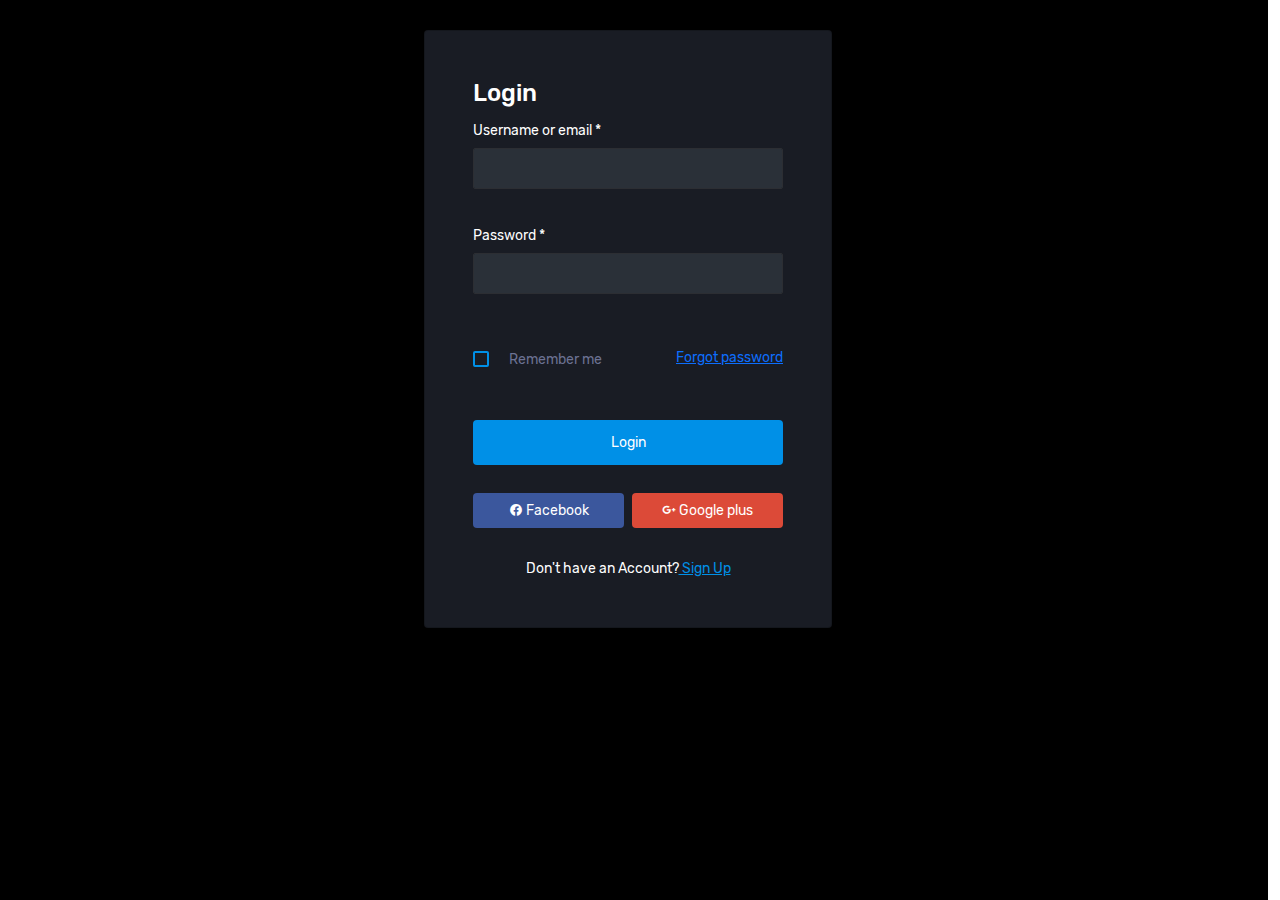
==== pages/samples/login.html @ f4b61c81 "Update login.html" ====
<!DOCTYPE html>
<html lang="en">
  <head>
    <!-- Required meta tags -->
    <meta charset="utf-8">
    <meta name="viewport" content="width=device-width, initial-scale=1, shrink-to-fit=no">
    <title>Corona Admin</title>
    <!-- plugins:css -->
    <link rel="stylesheet" href="../../assets/vendors/mdi/css/materialdesignicons.min.css">
    <link rel="stylesheet" href="../../assets/vendors/ti-icons/css/themify-icons.css">
    <link rel="stylesheet" href="../../assets/vendors/css/vendor.bundle.base.css">
    <link rel="stylesheet" href="../../assets/vendors/font-awesome/css/font-awesome.min.css">
    <!-- endinject -->
    <!-- Plugin css for this page -->
    <!-- End plugin css for this page -->
    <!-- inject:css -->
    <!-- endinject -->
    <!-- Layout styles -->
    <link rel="stylesheet" href="../../assets/css/style.css">
    <!-- End layout styles -->
    <link rel="shortcut icon" href="../../assets/images/favicon.png" />
  </head>
  <body>
    <div class="container-scroller">
      <div class="container-fluid page-body-wrapper full-page-wrapper">
        <div class="row w-100">
          <div class="content-wrapper align-items-center auth">
            <div class="card col-lg-4 mx-auto">
              <div class="card-body px-5 py-5">
                <h3 class="card-title text-start mb-3">Login</h3>
                <form>
                  <div class="form-group">
                    <label>Username or email *</label>
                    <input type="text" class="form-control p_input">
                  </div>
                  <div class="form-group">
                    <label>Password *</label>
                    <input type="text" class="form-control p_input">
                  </div>
                  <div class="form-group d-flex align-items-center justify-content-between">
                    <div class="form-check">
                      <label class="form-check-label">
                        <input type="checkbox" class="form-check-input"> Remember me </label>
                    </div>
                    <a href="#" class="forgot-pass">Forgot password</a>
                  </div>
                  <div class="text-center d-grid gap-2">
                    <button type="submit" class="btn btn-primary btn-block enter-btn">Login</button>
                  </div>
                  <div class="d-flex">
                    <button class="btn btn-facebook me-2 col">
                      <i class="mdi mdi-facebook"></i> Facebook </button>
                    <button class="btn btn-google col">
                      <i class="mdi mdi-google-plus"></i> Google plus </button>
                  </div>
                  <p class="sign-up">Don't have an Account?<a href="#"> Sign Up</a></p>
                </form>
              </div>
            </div>
          </div>
          <!-- content-wrapper ends -->
        </div>
        <!-- row ends -->
      </div>
      <!-- page-body-wrapper ends -->
    </div>
    <!-- container-scroller -->
    <!-- plugins:js -->
    <script src="../../assets/vendors/js/vendor.bundle.base.js"></script>
    <!-- endinject -->
    <!-- Plugin js for this page -->
    <!-- End plugin js for this page -->
    <!-- inject:js -->
    <script src="../../assets/js/off-canvas.js"></script>
    <script src="../../assets/js/misc.js"></script>
    <script src="../../assets/js/settings.js"></script>
    <script src="../../assets/js/todolist.js"></script>
    <!-- endinject -->
  </body>
</html>
---- assets/vendors/ti-icons/css/themify-icons.css ----
@font-face {
	font-family: 'themify';
	src:url('../fonts/themify.eot');
	src:url('../fonts/themify.eot?#iefix') format('embedded-opentype'),
		url('../fonts/themify.woff') format('woff'),
		url('../fonts/themify.ttf') format('truetype'),
		url('../fonts/themify.svg') format('svg');
	font-weight: normal;
	font-style: normal;
}

[class^="ti-"], [class*=" ti-"] {
	font-family: 'themify';
	speak: none;
	font-style: normal;
	font-weight: normal;
	font-variant: normal;
	text-transform: none;
	line-height: 1;

	/* Better Font Rendering =========== */
	-webkit-font-smoothing: antialiased;
	-moz-osx-font-smoothing: grayscale;
}

.ti-wand:before {
	content: "\e600";
}
.ti-volume:before {
	content: "\e601";
}
.ti-user:before {
	content: "\e602";
}
.ti-unlock:before {
	content: "\e603";
}
.ti-unlink:before {
	content: "\e604";
}
.ti-trash:before {
	content: "\e605";
}
.ti-thought:before {
	content: "\e606";
}
.ti-target:before {
	content: "\e607";
}
.ti-tag:before {
	content: "\e608";
}
.ti-tablet:before {
	content: "\e609";
}
.ti-star:before {
	content: "\e60a";
}
.ti-spray:before {
	content: "\e60b";
}
.ti-signal:before {
	content: "\e60c";
}
.ti-shopping-cart:before {
	content: "\e60d";
}
.ti-shopping-cart-full:before {
	content: "\e60e";
}
.ti-settings:before {
	content: "\e60f";
}
.ti-search:before {
	content: "\e610";
}
.ti-zoom-in:before {
	content: "\e611";
}
.ti-zoom-out:before {
	content: "\e612";
}
.ti-cut:before {
	content: "\e613";
}
.ti-ruler:before {
	content: "\e614";
}
.ti-ruler-pencil:before {
	content: "\e615";
}
.ti-ruler-alt:before {
	content: "\e616";
}
.ti-bookmark:before {
	content: "\e617";
}
.ti-bookmark-alt:before {
	content: "\e618";
}
.ti-reload:before {
	content: "\e619";
}
.ti-plus:before {
	content: "\e61a";
}
.ti-pin:before {
	content: "\e61b";
}
.ti-pencil:before {
	content: "\e61c";
}
.ti-pencil-alt:before {
	content: "\e61d";
}
.ti-paint-roller:before {
	content: "\e61e";
}
.ti-paint-bucket:before {
	content: "\e61f";
}
.ti-na:before {
	content: "\e620";
}
.ti-mobile:before {
	content: "\e621";
}
.ti-minus:before {
	content: "\e622";
}
.ti-medall:before {
	content: "\e623";
}
.ti-medall-alt:before {
	content: "\e624";
}
.ti-marker:before {
	content: "\e625";
}
.ti-marker-alt:before {
	content: "\e626";
}
.ti-arrow-up:before {
	content: "\e627";
}
.ti-arrow-right:before {
	content: "\e628";
}
.ti-arrow-left:before {
	content: "\e629";
}
.ti-arrow-down:before {
	content: "\e62a";
}
.ti-lock:before {
	content: "\e62b";
}
.ti-location-arrow:before {
	content: "\e62c";
}
.ti-link:before {
	content: "\e62d";
}
.ti-layout:before {
	content: "\e62e";
}
.ti-layers:before {
	content: "\e62f";
}
.ti-layers-alt:before {
	content: "\e630";
}
.ti-key:before {
	content: "\e631";
}
.ti-import:before {
	content: "\e632";
}
.ti-image:before {
	content: "\e633";
}
.ti-heart:before {
	content: "\e634";
}
.ti-heart-broken:before {
	content: "\e635";
}
.ti-hand-stop:before {
	content: "\e636";
}
.ti-hand-open:before {
	content: "\e637";
}
.ti-hand-drag:before {
	content: "\e638";
}
.ti-folder:before {
	content: "\e639";
}
.ti-flag:before {
	content: "\e63a";
}
.ti-flag-alt:before {
	content: "\e63b";
}
.ti-flag-alt-2:before {
	content: "\e63c";
}
.ti-eye:before {
	content: "\e63d";
}
.ti-export:before {
	content: "\e63e";
}
.ti-exchange-vertical:before {
	content: "\e63f";
}
.ti-desktop:before {
	content: "\e640";
}
.ti-cup:before {
	content: "\e641";
}
.ti-crown:before {
	content: "\e642";
}
.ti-comments:before {
	content: "\e643";
}
.ti-comment:before {
	content: "\e644";
}
.ti-comment-alt:before {
	content: "\e645";
}
.ti-close:before {
	content: "\e646";
}
.ti-clip:before {
	content: "\e647";
}
.ti-angle-up:before {
	content: "\e648";
}
.ti-angle-right:before {
	content: "\e649";
}
.ti-angle-left:before {
	content: "\e64a";
}
.ti-angle-down:before {
	content: "\e64b";
}
.ti-check:before {
	content: "\e64c";
}
.ti-check-box:before {
	content: "\e64d";
}
.ti-camera:before {
	content: "\e64e";
}
.ti-announcement:before {
	content: "\e64f";
}
.ti-brush:before {
	content: "\e650";
}
.ti-briefcase:before {
	content: "\e651";
}
.ti-bolt:before {
	content: "\e652";
}
.ti-bolt-alt:before {
	content: "\e653";
}
.ti-blackboard:before {
	content: "\e654";
}
.ti-bag:before {
	content: "\e655";
}
.ti-move:before {
	content: "\e656";
}
.ti-arrows-vertical:before {
	content: "\e657";
}
.ti-arrows-horizontal:before {
	content: "\e658";
}
.ti-fullscreen:before {
	content: "\e659";
}
.ti-arrow-top-right:before {
	content: "\e65a";
}
.ti-arrow-top-left:before {
	content: "\e65b";
}
.ti-arrow-circle-up:before {
	content: "\e65c";
}
.ti-arrow-circle-right:before {
	content: "\e65d";
}
.ti-arrow-circle-left:before {
	content: "\e65e";
}
.ti-arrow-circle-down:before {
	content: "\e65f";
}
.ti-angle-double-up:before {
	content: "\e660";
}
.ti-angle-double-right:before {
	content: "\e661";
}
.ti-angle-double-left:before {
	content: "\e662";
}
.ti-angle-double-down:before {
	content: "\e663";
}
.ti-zip:before {
	content: "\e664";
}
.ti-world:before {
	content: "\e665";
}
.ti-wheelchair:before {
	content: "\e666";
}
.ti-view-list:before {
	content: "\e667";
}
.ti-view-list-alt:before {
	content: "\e668";
}
.ti-view-grid:before {
	content: "\e669";
}
.ti-uppercase:before {
	content: "\e66a";
}
.ti-upload:before {
	content: "\e66b";
}
.ti-underline:before {
	content: "\e66c";
}
.ti-truck:before {
	content: "\e66d";
}
.ti-timer:before {
	content: "\e66e";
}
.ti-ticket:before {
	content: "\e66f";
}
.ti-thumb-up:before {
	content: "\e670";
}
.ti-thumb-down:before {
	content: "\e671";
}
.ti-text:before {
	content: "\e672";
}
.ti-stats-up:before {
	content: "\e673";
}
.ti-stats-down:before {
	content: "\e674";
}
.ti-split-v:before {
	content: "\e675";
}
.ti-split-h:before {
	content: "\e676";
}
.ti-smallcap:before {
	content: "\e677";
}
.ti-shine:before {
	content: "\e678";
}
.ti-shift-right:before {
	content: "\e679";
}
.ti-shift-left:before {
	content: "\e67a";
}
.ti-shield:before {
	content: "\e67b";
}
.ti-notepad:before {
	content: "\e67c";
}
.ti-server:before {
	content: "\e67d";
}
.ti-quote-right:before {
	content: "\e67e";
}
.ti-quote-left:before {
	content: "\e67f";
}
.ti-pulse:before {
	content: "\e680";
}
.ti-printer:before {
	content: "\e681";
}
.ti-power-off:before {
	content: "\e682";
}
.ti-plug:before {
	content: "\e683";
}
.ti-pie-chart:before {
	content: "\e684";
}
.ti-paragraph:before {
	content: "\e685";
}
.ti-panel:before {
	content: "\e686";
}
.ti-package:before {
	content: "\e687";
}
.ti-music:before {
	content: "\e688";
}
.ti-music-alt:before {
	content: "\e689";
}
.ti-mouse:before {
	content: "\e68a";
}
.ti-mouse-alt:before {
	content: "\e68b";
}
.ti-money:before {
	content: "\e68c";
}
.ti-microphone:before {
	content: "\e68d";
}
.ti-menu:before {
	content: "\e68e";
}
.ti-menu-alt:before {
	content: "\e68f";
}
.ti-map:before {
	content: "\e690";
}
.ti-map-alt:before {
	content: "\e691";
}
.ti-loop:before {
	content: "\e692";
}
.ti-location-pin:before {
	content: "\e693";
}
.ti-list:before {
	content: "\e694";
}
.ti-light-bulb:before {
	content: "\e695";
}
.ti-Italic:before {
	content: "\e696";
}
.ti-info:before {
	content: "\e697";
}
.ti-infinite:before {
	content: "\e698";
}
.ti-id-badge:before {
	content: "\e699";
}
.ti-hummer:before {
	content: "\e69a";
}
.ti-home:before {
	content: "\e69b";
}
.ti-help:before {
	content: "\e69c";
}
.ti-headphone:before {
	content: "\e69d";
}
.ti-harddrives:before {
	content: "\e69e";
}
.ti-harddrive:before {
	content: "\e69f";
}
.ti-gift:before {
	content: "\e6a0";
}
.ti-game:before {
	content: "\e6a1";
}
.ti-filter:before {
	content: "\e6a2";
}
.ti-files:before {
	content: "\e6a3";
}
.ti-file:before {
	content: "\e6a4";
}
.ti-eraser:before {
	content: "\e6a5";
}
.ti-envelope:before {
	content: "\e6a6";
}
.ti-download:before {
	content: "\e6a7";
}
.ti-direction:before {
	content: "\e6a8";
}
.ti-direction-alt:before {
	content: "\e6a9";
}
.ti-dashboard:before {
	content: "\e6aa";
}
.ti-control-stop:before {
	content: "\e6ab";
}
.ti-control-shuffle:before {
	content: "\e6ac";
}
.ti-control-play:before {
	content: "\e6ad";
}
.ti-control-pause:before {
	content: "\e6ae";
}
.ti-control-forward:before {
	content: "\e6af";
}
.ti-control-backward:before {
	content: "\e6b0";
}
.ti-cloud:before {
	content: "\e6b1";
}
.ti-cloud-up:before {
	content: "\e6b2";
}
.ti-cloud-down:before {
	content: "\e6b3";
}
.ti-clipboard:before {
	content: "\e6b4";
}
.ti-car:before {
	content: "\e6b5";
}
.ti-calendar:before {
	content: "\e6b6";
}
.ti-book:before {
	content: "\e6b7";
}
.ti-bell:before {
	content: "\e6b8";
}
.ti-basketball:before {
	content: "\e6b9";
}
.ti-bar-chart:before {
	content: "\e6ba";
}
.ti-bar-chart-alt:before {
	content: "\e6bb";
}
.ti-back-right:before {
	content: "\e6bc";
}
.ti-back-left:before {
	content: "\e6bd";
}
.ti-arrows-corner:before {
	content: "\e6be";
}
.ti-archive:before {
	content: "\e6bf";
}
.ti-anchor:before {
	content: "\e6c0";
}
.ti-align-right:before {
	content: "\e6c1";
}
.ti-align-left:before {
	content: "\e6c2";
}
.ti-align-justify:before {
	content: "\e6c3";
}
.ti-align-center:before {
	content: "\e6c4";
}
.ti-alert:before {
	content: "\e6c5";
}
.ti-alarm-clock:before {
	content: "\e6c6";
}
.ti-agenda:before {
	content: "\e6c7";
}
.ti-write:before {
	content: "\e6c8";
}
.ti-window:before {
	content: "\e6c9";
}
.ti-widgetized:before {
	content: "\e6ca";
}
.ti-widget:before {
	content: "\e6cb";
}
.ti-widget-alt:before {
	content: "\e6cc";
}
.ti-wallet:before {
	content: "\e6cd";
}
.ti-video-clapper:before {
	content: "\e6ce";
}
.ti-video-camera:before {
	content: "\e6cf";
}
.ti-vector:before {
	content: "\e6d0";
}
.ti-themify-logo:before {
	content: "\e6d1";
}
.ti-themify-favicon:before {
	content: "\e6d2";
}
.ti-themify-favicon-alt:before {
	content: "\e6d3";
}
.ti-support:before {
	content: "\e6d4";
}
.ti-stamp:before {
	content: "\e6d5";
}
.ti-split-v-alt:before {
	content: "\e6d6";
}
.ti-slice:before {
	content: "\e6d7";
}
.ti-shortcode:before {
	content: "\e6d8";
}
.ti-shift-right-alt:before {
	content: "\e6d9";
}
.ti-shift-left-alt:before {
	content: "\e6da";
}
.ti-ruler-alt-2:before {
	content: "\e6db";
}
.ti-receipt:before {
	content: "\e6dc";
}
.ti-pin2:before {
	content: "\e6dd";
}
.ti-pin-alt:before {
	content: "\e6de";
}
.ti-pencil-alt2:before {
	content: "\e6df";
}
.ti-palette:before {
	content: "\e6e0";
}
.ti-more:before {
	content: "\e6e1";
}
.ti-more-alt:before {
	content: "\e6e2";
}
.ti-microphone-alt:before {
	content: "\e6e3";
}
.ti-magnet:before {
	content: "\e6e4";
}
.ti-line-double:before {
	content: "\e6e5";
}
.ti-line-dotted:before {
	content: "\e6e6";
}
.ti-line-dashed:before {
	content: "\e6e7";
}
.ti-layout-width-full:before {
	content: "\e6e8";
}
.ti-layout-width-default:before {
	content: "\e6e9";
}
.ti-layout-width-default-alt:before {
	content: "\e6ea";
}
.ti-layout-tab:before {
	content: "\e6eb";
}
.ti-layout-tab-window:before {
	content: "\e6ec";
}
.ti-layout-tab-v:before {
	content: "\e6ed";
}
.ti-layout-tab-min:before {
	content: "\e6ee";
}
.ti-layout-slider:before {
	content: "\e6ef";
}
.ti-layout-slider-alt:before {
	content: "\e6f0";
}
.ti-layout-sidebar-right:before {
	content: "\e6f1";
}
.ti-layout-sidebar-none:before {
	content: "\e6f2";
}
.ti-layout-sidebar-left:before {
	content: "\e6f3";
}
.ti-layout-placeholder:before {
	content: "\e6f4";
}
.ti-layout-menu:before {
	content: "\e6f5";
}
.ti-layout-menu-v:before {
	content: "\e6f6";
}
.ti-layout-menu-separated:before {
	content: "\e6f7";
}
.ti-layout-menu-full:before {
	content: "\e6f8";
}
.ti-layout-media-right-alt:before {
	content: "\e6f9";
}
.ti-layout-media-right:before {
	content: "\e6fa";
}
.ti-layout-media-overlay:before {
	content: "\e6fb";
}
.ti-layout-media-overlay-alt:before {
	content: "\e6fc";
}
.ti-layout-media-overlay-alt-2:before {
	content: "\e6fd";
}
.ti-layout-media-left-alt:before {
	content: "\e6fe";
}
.ti-layout-media-left:before {
	content: "\e6ff";
}
.ti-layout-media-center-alt:before {
	content: "\e700";
}
.ti-layout-media-center:before {
	content: "\e701";
}
.ti-layout-list-thumb:before {
	content: "\e702";
}
.ti-layout-list-thumb-alt:before {
	content: "\e703";
}
.ti-layout-list-post:before {
	content: "\e704";
}
.ti-layout-list-large-image:before {
	content: "\e705";
}
.ti-layout-line-solid:before {
	content: "\e706";
}
.ti-layout-grid4:before {
	content: "\e707";
}
.ti-layout-grid3:before {
	content: "\e708";
}
.ti-layout-grid2:before {
	content: "\e709";
}
.ti-layout-grid2-thumb:before {
	content: "\e70a";
}
.ti-layout-cta-right:before {
	content: "\e70b";
}
.ti-layout-cta-left:before {
	content: "\e70c";
}
.ti-layout-cta-center:before {
	content: "\e70d";
}
.ti-layout-cta-btn-right:before {
	content: "\e70e";
}
.ti-layout-cta-btn-left:before {
	content: "\e70f";
}
.ti-layout-column4:before {
	content: "\e710";
}
.ti-layout-column3:before {
	content: "\e711";
}
.ti-layout-column2:before {
	content: "\e712";
}
.ti-layout-accordion-separated:before {
	content: "\e713";
}
.ti-layout-accordion-merged:before {
	content: "\e714";
}
.ti-layout-accordion-list:before {
	content: "\e715";
}
.ti-ink-pen:before {
	content: "\e716";
}
.ti-info-alt:before {
	content: "\e717";
}
.ti-help-alt:before {
	content: "\e718";
}
.ti-headphone-alt:before {
	content: "\e719";
}
.ti-hand-point-up:before {
	content: "\e71a";
}
.ti-hand-point-right:before {
	content: "\e71b";
}
.ti-hand-point-left:before {
	content: "\e71c";
}
.ti-hand-point-down:before {
	content: "\e71d";
}
.ti-gallery:before {
	content: "\e71e";
}
.ti-face-smile:before {
	content: "\e71f";
}
.ti-face-sad:before {
	content: "\e720";
}
.ti-credit-card:before {
	content: "\e721";
}
.ti-control-skip-forward:before {
	content: "\e722";
}
.ti-control-skip-backward:before {
	content: "\e723";
}
.ti-control-record:before {
	content: "\e724";
}
.ti-control-eject:before {
	content: "\e725";
}
.ti-comments-smiley:before {
	content: "\e726";
}
.ti-brush-alt:before {
	content: "\e727";
}
.ti-youtube:before {
	content: "\e728";
}
.ti-vimeo:before {
	content: "\e729";
}
.ti-twitter:before {
	content: "\e72a";
}
.ti-time:before {
	content: "\e72b";
}
.ti-tumblr:before {
	content: "\e72c";
}
.ti-skype:before {
	content: "\e72d";
}
.ti-share:before {
	content: "\e72e";
}
.ti-share-alt:before {
	content: "\e72f";
}
.ti-rocket:before {
	content: "\e730";
}
.ti-pinterest:before {
	content: "\e731";
}
.ti-new-window:before {
	content: "\e732";
}
.ti-microsoft:before {
	content: "\e733";
}
.ti-list-ol:before {
	content: "\e734";
}
.ti-linkedin:before {
	content: "\e735";
}
.ti-layout-sidebar-2:before {
	content: "\e736";
}
.ti-layout-grid4-alt:before {
	content: "\e737";
}
.ti-layout-grid3-alt:before {
	content: "\e738";
}
.ti-layout-grid2-alt:before {
	content: "\e739";
}
.ti-layout-column4-alt:before {
	content: "\e73a";
}
.ti-layout-column3-alt:before {
	content: "\e73b";
}
.ti-layout-column2-alt:before {
	content: "\e73c";
}
.ti-instagram:before {
	content: "\e73d";
}
.ti-google:before {
	content: "\e73e";
}
.ti-github:before {
	content: "\e73f";
}
.ti-flickr:before {
	content: "\e740";
}
.ti-facebook:before {
	content: "\e741";
}
.ti-dropbox:before {
	content: "\e742";
}
.ti-dribbble:before {
	content: "\e743";
}
.ti-apple:before {
	content: "\e744";
}
.ti-android:before {
	content: "\e745";
}
.ti-save:before {
	content: "\e746";
}
.ti-save-alt:before {
	content: "\e747";
}
.ti-yahoo:before {
	content: "\e748";
}
.ti-wordpress:before {
	content: "\e749";
}
.ti-vimeo-alt:before {
	content: "\e74a";
}
.ti-twitter-alt:before {
	content: "\e74b";
}
.ti-tumblr-alt:before {
	content: "\e74c";
}
.ti-trello:before {
	content: "\e74d";
}
.ti-stack-overflow:before {
	content: "\e74e";
}
.ti-soundcloud:before {
	content: "\e74f";
}
.ti-sharethis:before {
	content: "\e750";
}
.ti-sharethis-alt:before {
	content: "\e751";
}
.ti-reddit:before {
	content: "\e752";
}
.ti-pinterest-alt:before {
	content: "\e753";
}
.ti-microsoft-alt:before {
	content: "\e754";
}
.ti-linux:before {
	content: "\e755";
}
.ti-jsfiddle:before {
	content: "\e756";
}
.ti-joomla:before {
	content: "\e757";
}
.ti-html5:before {
	content: "\e758";
}
.ti-flickr-alt:before {
	content: "\e759";
}
.ti-email:before {
	content: "\e75a";
}
.ti-drupal:before {
	content: "\e75b";
}
.ti-dropbox-alt:before {
	content: "\e75c";
}
.ti-css3:before {
	content: "\e75d";
}
.ti-rss:before {
	content: "\e75e";
}
.ti-rss-alt:before {
	content: "\e75f";
}
---- assets/vendors/css/vendor.bundle.base.css ----
/*
 * Container style
 */
.ps {
  overflow: hidden !important;
  overflow-anchor: none;
  -ms-overflow-style: none;
  touch-action: auto;
  -ms-touch-action: auto;
}

/*
 * Scrollbar rail styles
 */
.ps__rail-x {
  display: none;
  opacity: 0;
  transition: background-color .2s linear, opacity .2s linear;
  -webkit-transition: background-color .2s linear, opacity .2s linear;
  height: 15px;
  /* there must be 'bottom' or 'top' for ps__rail-x */
  bottom: 0px;
  /* please don't change 'position' */
  position: absolute;
}

.ps__rail-y {
  display: none;
  opacity: 0;
  transition: background-color .2s linear, opacity .2s linear;
  -webkit-transition: background-color .2s linear, opacity .2s linear;
  width: 15px;
  /* there must be 'right' or 'left' for ps__rail-y */
  right: 0;
  /* please don't change 'position' */
  position: absolute;
}

.ps--active-x > .ps__rail-x,
.ps--active-y > .ps__rail-y {
  display: block;
  background-color: transparent;
}

.ps:hover > .ps__rail-x,
.ps:hover > .ps__rail-y,
.ps--focus > .ps__rail-x,
.ps--focus > .ps__rail-y,
.ps--scrolling-x > .ps__rail-x,
.ps--scrolling-y > .ps__rail-y {
  opacity: 0.6;
}

.ps .ps__rail-x:hover,
.ps .ps__rail-y:hover,
.ps .ps__rail-x:focus,
.ps .ps__rail-y:focus,
.ps .ps__rail-x.ps--clicking,
.ps .ps__rail-y.ps--clicking {
  background-color: #eee;
  opacity: 0.9;
}

/*
 * Scrollbar thumb styles
 */
.ps__thumb-x {
  background-color: #aaa;
  border-radius: 6px;
  transition: background-color .2s linear, height .2s ease-in-out;
  -webkit-transition: background-color .2s linear, height .2s ease-in-out;
  height: 6px;
  /* there must be 'bottom' for ps__thumb-x */
  bottom: 2px;
  /* please don't change 'position' */
  position: absolute;
}

.ps__thumb-y {
  background-color: #aaa;
  border-radius: 6px;
  transition: background-color .2s linear, width .2s ease-in-out;
  -webkit-transition: background-color .2s linear, width .2s ease-in-out;
  width: 6px;
  /* there must be 'right' for ps__thumb-y */
  right: 2px;
  /* please don't change 'position' */
  position: absolute;
}

.ps__rail-x:hover > .ps__thumb-x,
.ps__rail-x:focus > .ps__thumb-x,
.ps__rail-x.ps--clicking .ps__thumb-x {
  background-color: #999;
  height: 11px;
}

.ps__rail-y:hover > .ps__thumb-y,
.ps__rail-y:focus > .ps__thumb-y,
.ps__rail-y.ps--clicking .ps__thumb-y {
  background-color: #999;
  width: 11px;
}

/* MS supports */
@supports (-ms-overflow-style: none) {
  .ps {
    overflow: auto !important;
  }
}

@media screen and (-ms-high-contrast: active), (-ms-high-contrast: none) {
  .ps {
    overflow: auto !important;
  }
}
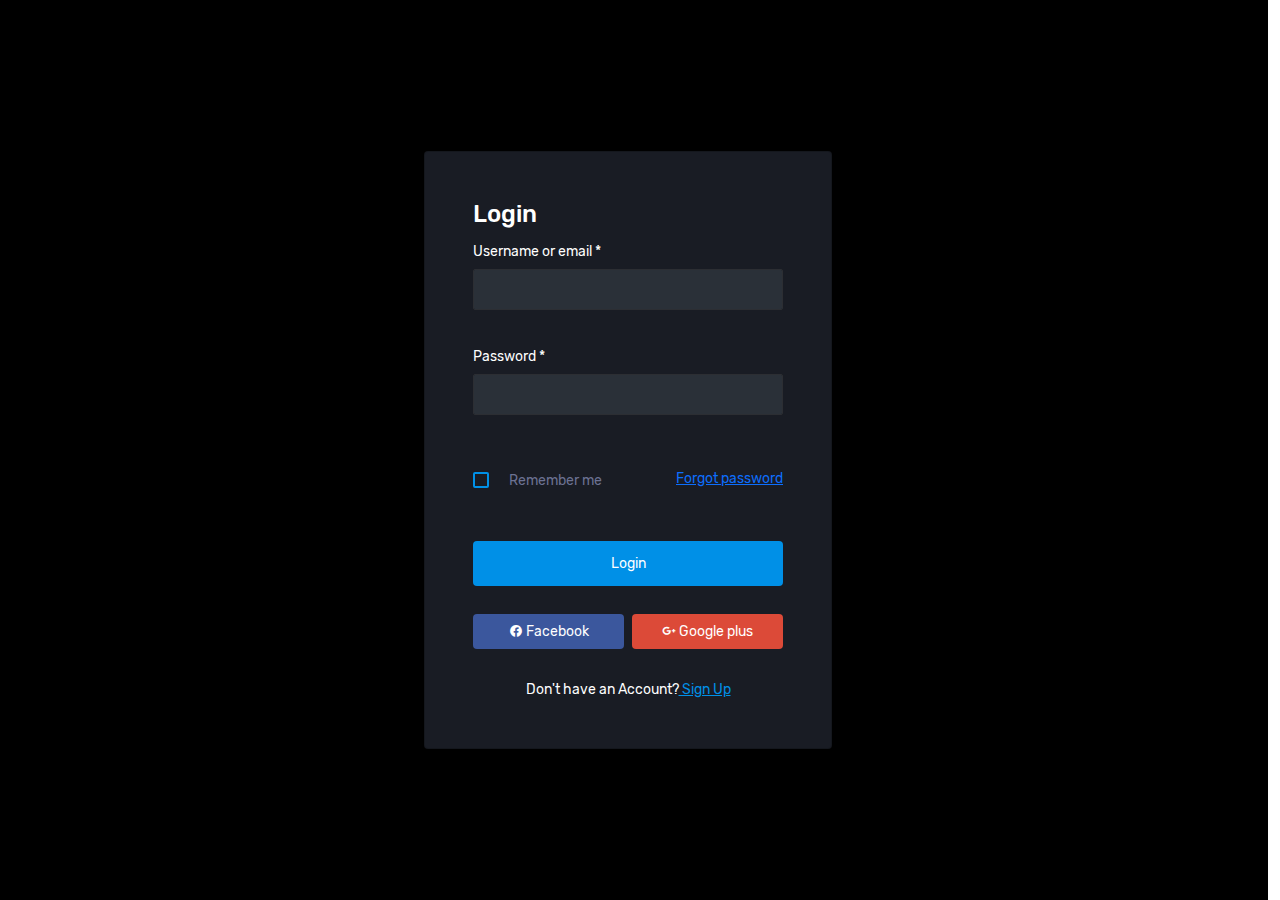
==== commit aaaceb1b: "Update login.html" ====
--- a/pages/samples/login.html
+++ b/pages/samples/login.html
@@ -24,7 +24,7 @@
     <div class="container-scroller">
       <div class="container-fluid page-body-wrapper full-page-wrapper">
         <div class="row w-100">
-          <div class="content-wrapper align-items-center auth">
+          <div class="content-wrapper full-page-wrapper d-flex align-items-center auth">
             <div class="card col-lg-4 mx-auto">
               <div class="card-body px-5 py-5">
                 <h3 class="card-title text-start mb-3">Login</h3>
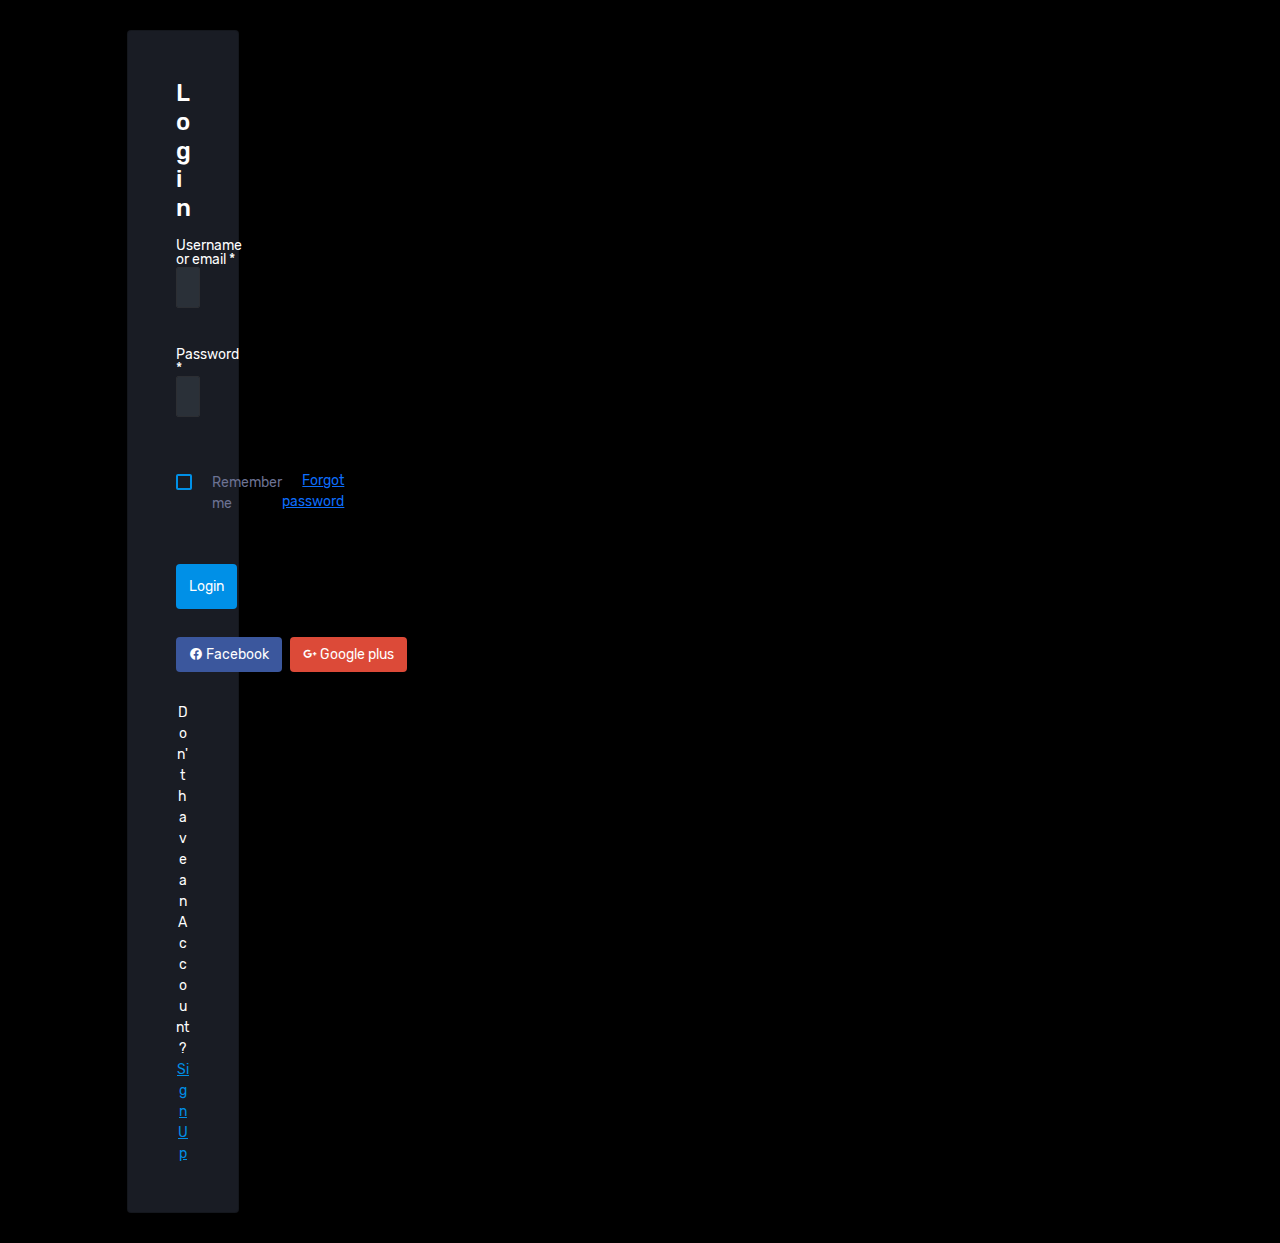
==== commit 00200403: "Update login.html" ====
--- a/pages/samples/login.html
+++ b/pages/samples/login.html
@@ -23,7 +23,7 @@
   <body>
     <div class="container-scroller">
       <div class="container-fluid page-body-wrapper full-page-wrapper">
-        <div class="row w-100">
+        <div class="row w-auto">
           <div class="content-wrapper full-page-wrapper d-flex align-items-center auth">
             <div class="card col-lg-4 mx-auto">
               <div class="card-body px-5 py-5">
--- a/assets/css/style.css
+++ b/assets/css/style.css
@@ -8554,7 +8554,7 @@
   line-height: var(--bs-body-line-height);
   color: var(--bs-body-color);
   text-align: var(--bs-body-text-align);
-  background-color: var(--bs-body-bg);
+  background-color: #000000;
   -webkit-text-size-adjust: 100%;
   -webkit-tap-highlight-color: rgba(0, 0, 0, 0);
 }
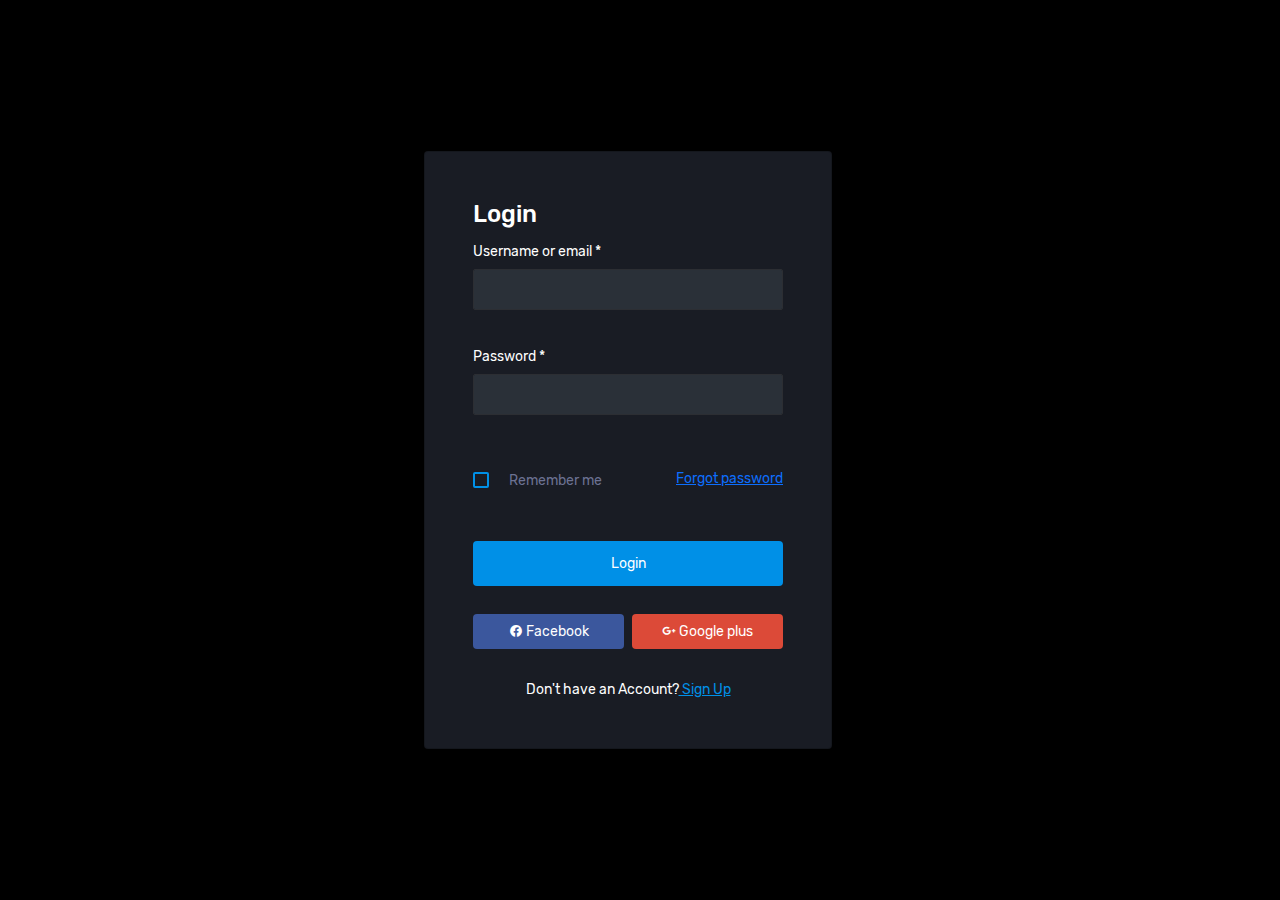
==== commit 59969ea1: "Update login.html" ====
--- a/pages/samples/login.html
+++ b/pages/samples/login.html
@@ -23,7 +23,7 @@
   <body>
     <div class="container-scroller">
       <div class="container-fluid page-body-wrapper full-page-wrapper">
-        <div class="row w-auto">
+        <div class="row w-100">
           <div class="content-wrapper full-page-wrapper d-flex align-items-center auth">
             <div class="card col-lg-4 mx-auto">
               <div class="card-body px-5 py-5">
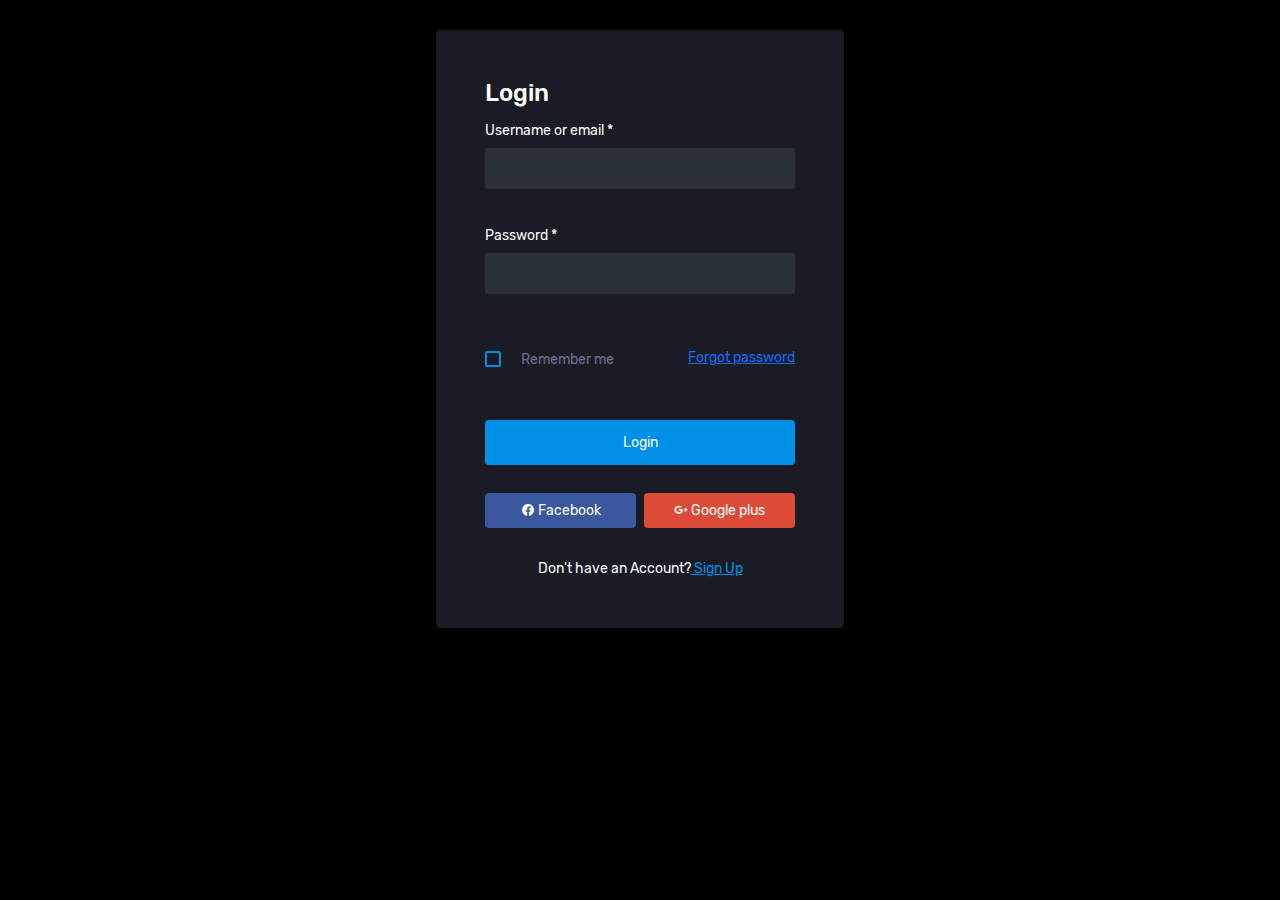
==== commit 687b25dc: "Update login.html" ====
--- a/pages/samples/login.html
+++ b/pages/samples/login.html
@@ -21,9 +21,9 @@
     <link rel="shortcut icon" href="../../assets/images/favicon.png" />
   </head>
   <body>
-    <div class="container-scroller">
+    <!--<div class="container-scroller">
       <div class="container-fluid page-body-wrapper full-page-wrapper">
-        <div class="row w-100">
+        <div class="row w-100">-->
           <div class="content-wrapper full-page-wrapper d-flex align-items-center auth">
             <div class="card col-lg-4 mx-auto">
               <div class="card-body px-5 py-5">
@@ -58,11 +58,11 @@
               </div>
             </div>
           </div>
-          <!-- content-wrapper ends -->
+          <!-- content-wrapper ends --
         </div>
-        <!-- row ends -->
+        <!-- row ends --
       </div>
-      <!-- page-body-wrapper ends -->
+      <!-- page-body-wrapper ends --
     </div>
     <!-- container-scroller -->
     <!-- plugins:js -->
